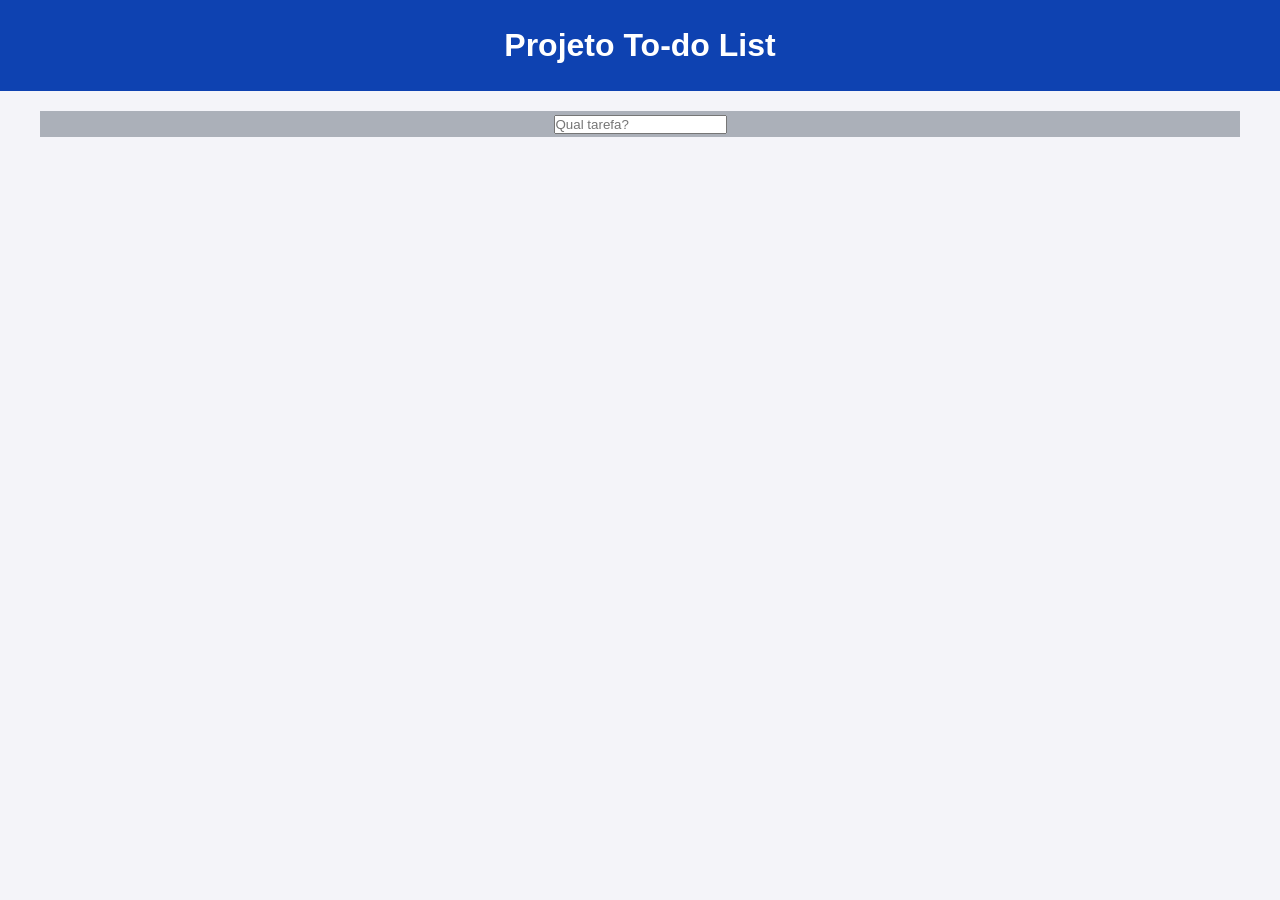
==== to-do/index.html @ 9c28d6f7 "projeto em andamento" ====
<!DOCTYPE html>
<html lang="pt">
<head>
    <meta charset="UTF-8">
    <meta name="viewport" content="width=device-width, initial-scale=1.0">
    <title>to-do</title>
    <link rel="stylesheet" href="style.css">
</head>
<body>
    <header class="cabeçalho">
        <h1 class="titulo">Projeto To-do List</h1>
    </header>
    <article class = "conteudo">
        <input class="campos" type="txt" id="nameTarefa" name = "nameT" placeholder="Qual tarefa?">
    </article>
</body>
</html>
---- to-do/style.css ----
*{
    padding: 0;
    margin: 0;
    box-sizing: border-box;
}
body { 
    font-family: 'Segoe UI', Tahoma, Geneva, Verdana, sans-serif; 
    background-color: #f4f4f9; 
    line-height: 1.6; 
}
.cabeçalho{
    background-color: #0e42b1; 
    color: white; 
    text-align: center; 
    padding: 20px 0;
}
.titulo{
    color: #ffffff
}
.conteudo{
    text-align: center;
    background-color: #abb0b9;
    margin: 20px 40px;
}
.campos{

}
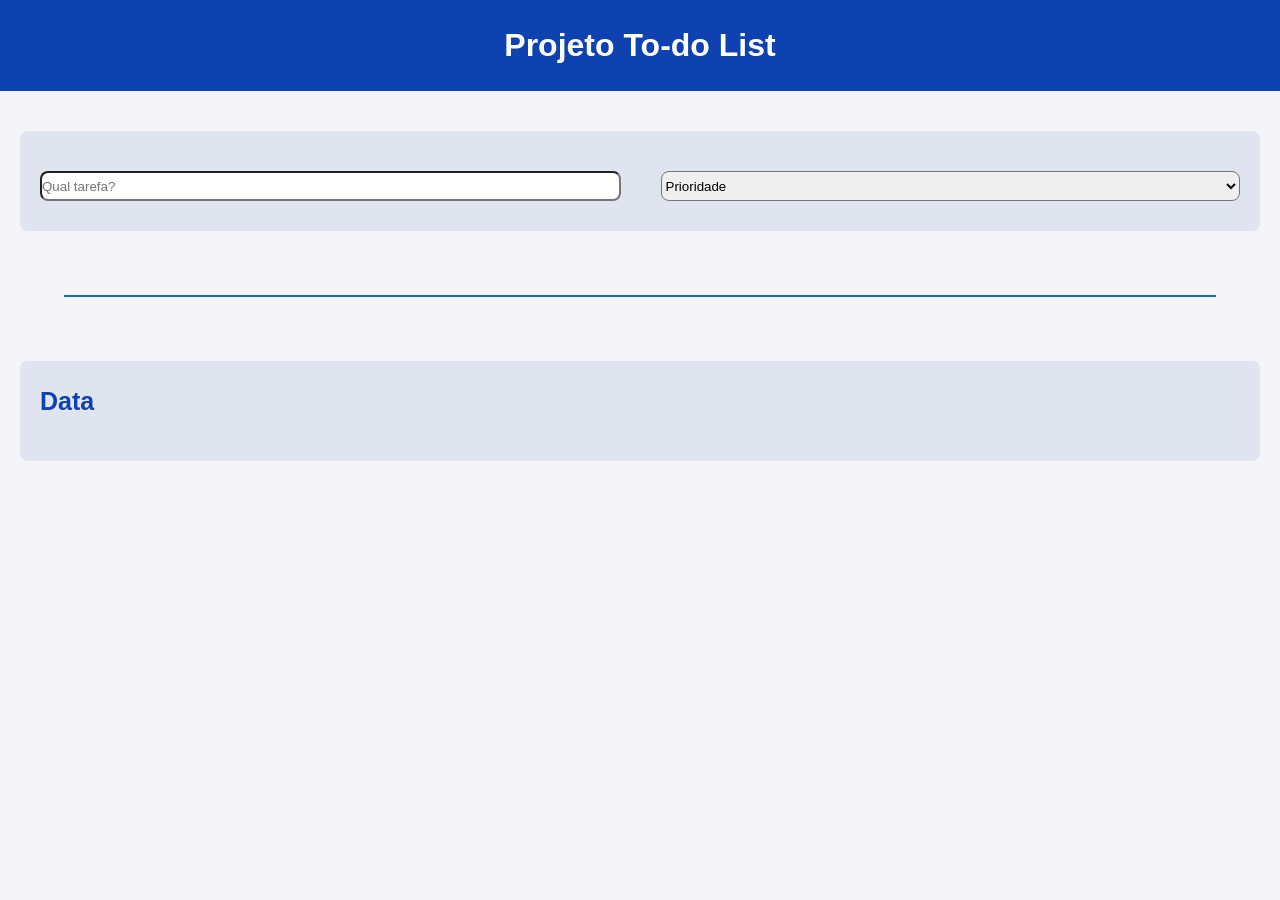
==== commit fd1a234b: "estilização" ====
--- a/to-do/index.html
+++ b/to-do/index.html
@@ -12,6 +12,17 @@
     </header>
     <article class = "conteudo">
         <input class="campos" type="txt" id="nameTarefa" name = "nameT" placeholder="Qual tarefa?">
+            <select class="campos">id = "prioridade" name = "prioridade"
+                <option value="">Prioridade</option>
+                <option value="Baixa">Baixa</option>
+                <option value="Média">Média</option>
+                <option value=""Alta>Alta</option>
+            </select>
+    </article>
+    <div class = "linhaHorizontal"></div>
+    <article class = "conteudo2">
+        <label class= "coluna1" for="Data">Data</label>
+        <label></label>
     </article>
 </body>
 </html>
--- a/to-do/style.css
+++ b/to-do/style.css
@@ -19,9 +19,42 @@
 }
 .conteudo{
     text-align: center;
-    background-color: #abb0b9;
-    margin: 20px 40px;
+    background-color: #dfe4ee;
+    margin: 40px 20px;
+    border-radius: 08px;
+    height: 100px;
+    display:flex;
 }
 .campos{
-
+    margin: 40px 20px;
+    border-radius: 08px;
+    height: 30%;
+    width: 100%;
+}
+.linhaHorizontal{
+    display: flex;
+    width: 90%;
+    border-bottom: 2px solid rgb(23, 101, 173);
+    align-items: center;
+    margin: 5% 5%;
+}
+.conteudo2{
+    background-color: #dfe4ee;
+    margin: 40px 20px;
+    border-radius: 08px;
+    height: 100px;
+    display:flex;
+    flex-direction: column;
+    gap: 20px;
+}
+.coluna1{
+    font-size: 25px;
+    font-weight: bold;
+    color: #0e42b1;
+    height: 30%;
+    width: 100%;
+    flex: 1;
+    padding: 20px;
+    box-sizing: border-box;
+    border: 1px;
 }
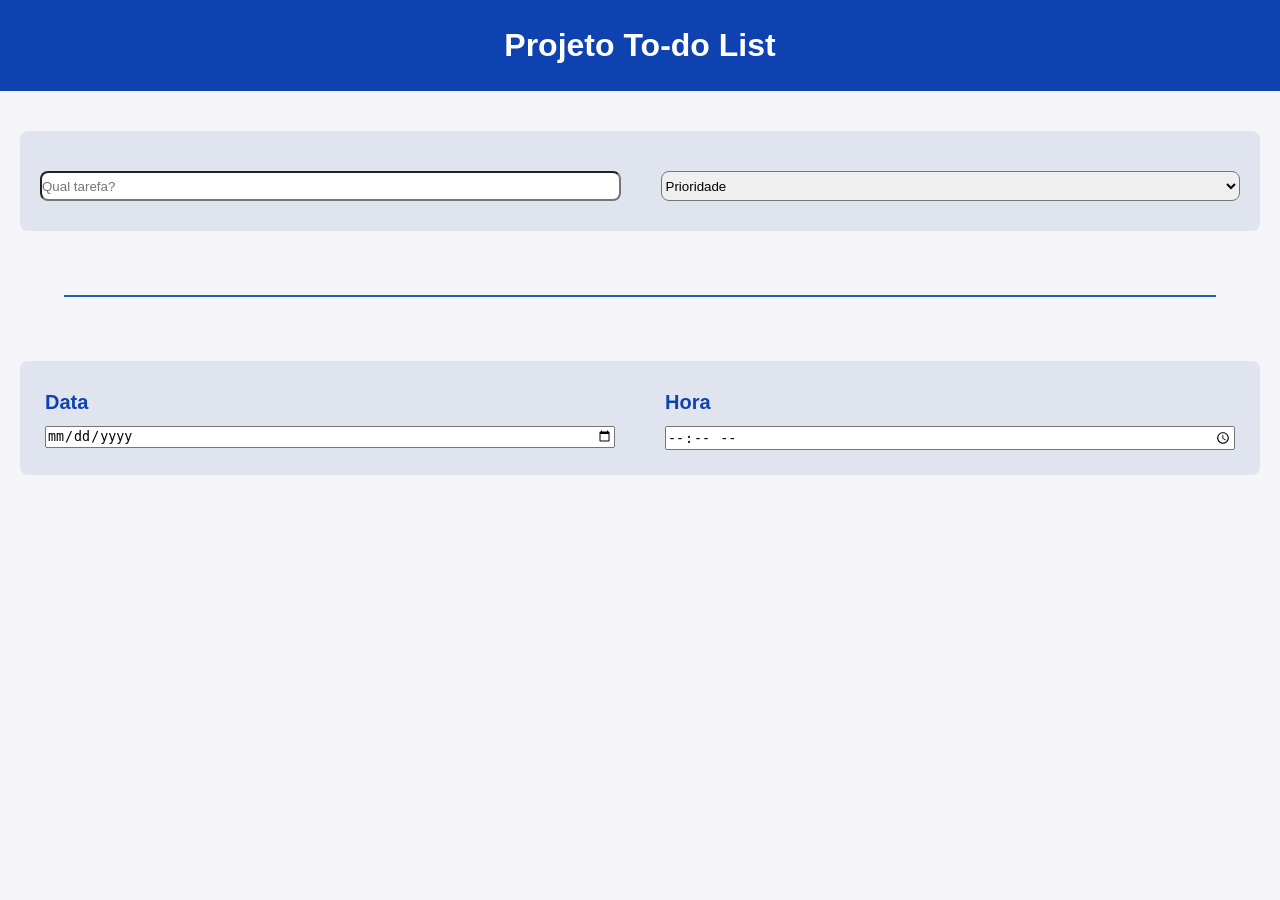
==== commit 129fcbe0: "arrumando colunas" ====
--- a/to-do/index.html
+++ b/to-do/index.html
@@ -1,28 +1,37 @@
 <!DOCTYPE html>
 <html lang="pt">
+
 <head>
     <meta charset="UTF-8">
     <meta name="viewport" content="width=device-width, initial-scale=1.0">
     <title>to-do</title>
     <link rel="stylesheet" href="style.css">
 </head>
+
 <body>
     <header class="cabeçalho">
         <h1 class="titulo">Projeto To-do List</h1>
     </header>
-    <article class = "conteudo">
-        <input class="campos" type="txt" id="nameTarefa" name = "nameT" placeholder="Qual tarefa?">
-            <select class="campos">id = "prioridade" name = "prioridade"
-                <option value="">Prioridade</option>
-                <option value="Baixa">Baixa</option>
-                <option value="Média">Média</option>
-                <option value=""Alta>Alta</option>
-            </select>
+    <article class="conteudo">
+        <input class="campos" type="txt" id="nameTarefa" name="nameT" placeholder="Qual tarefa?">
+        <select class="campos">id = "prioridade" name = "prioridade"
+            <option value="">Prioridade</option>
+            <option value="Baixa">Baixa</option>
+            <option value="Média">Média</option>
+            <option value="" Alta>Alta</option>
+        </select>
     </article>
-    <div class = "linhaHorizontal"></div>
-    <article class = "conteudo2">
-        <label class= "coluna1" for="Data">Data</label>
-        <label></label>
+    <div class="linhaHorizontal"></div>
+    <article class="conteudo2">
+        <div class="coluna1">
+            <label for="data">Data</label>
+            <input type="date" id="data" name="data">
+        </div>
+        <div class="coluna2">
+            <label for="hora">Hora</label>
+            <input type="time" id="hora" name="hora">
+        </div>
     </article>
 </body>
+
 </html>
--- a/to-do/style.css
+++ b/to-do/style.css
@@ -38,23 +38,26 @@
     align-items: center;
     margin: 5% 5%;
 }
-.conteudo2{
+.conteudo2 {
     background-color: #dfe4ee;
     margin: 40px 20px;
-    border-radius: 08px;
-    height: 100px;
-    display:flex;
-    flex-direction: column;
+    border-radius: 8px; 
+    display: flex;
+    flex-direction: row;
     gap: 20px;
+    padding: 10px; 
+    
 }
-.coluna1{
-    font-size: 25px;
+
+.coluna1, .coluna2 {
+    font-size: 20px; 
     font-weight: bold;
     color: #0e42b1;
-    height: 30%;
-    width: 100%;
-    flex: 1;
-    padding: 20px;
+    flex: 1; 
+    padding: 15px;
     box-sizing: border-box;
-    border: 1px;
+    display: flex;
+    flex-direction: column;
+    gap: 8px; 
+
 }
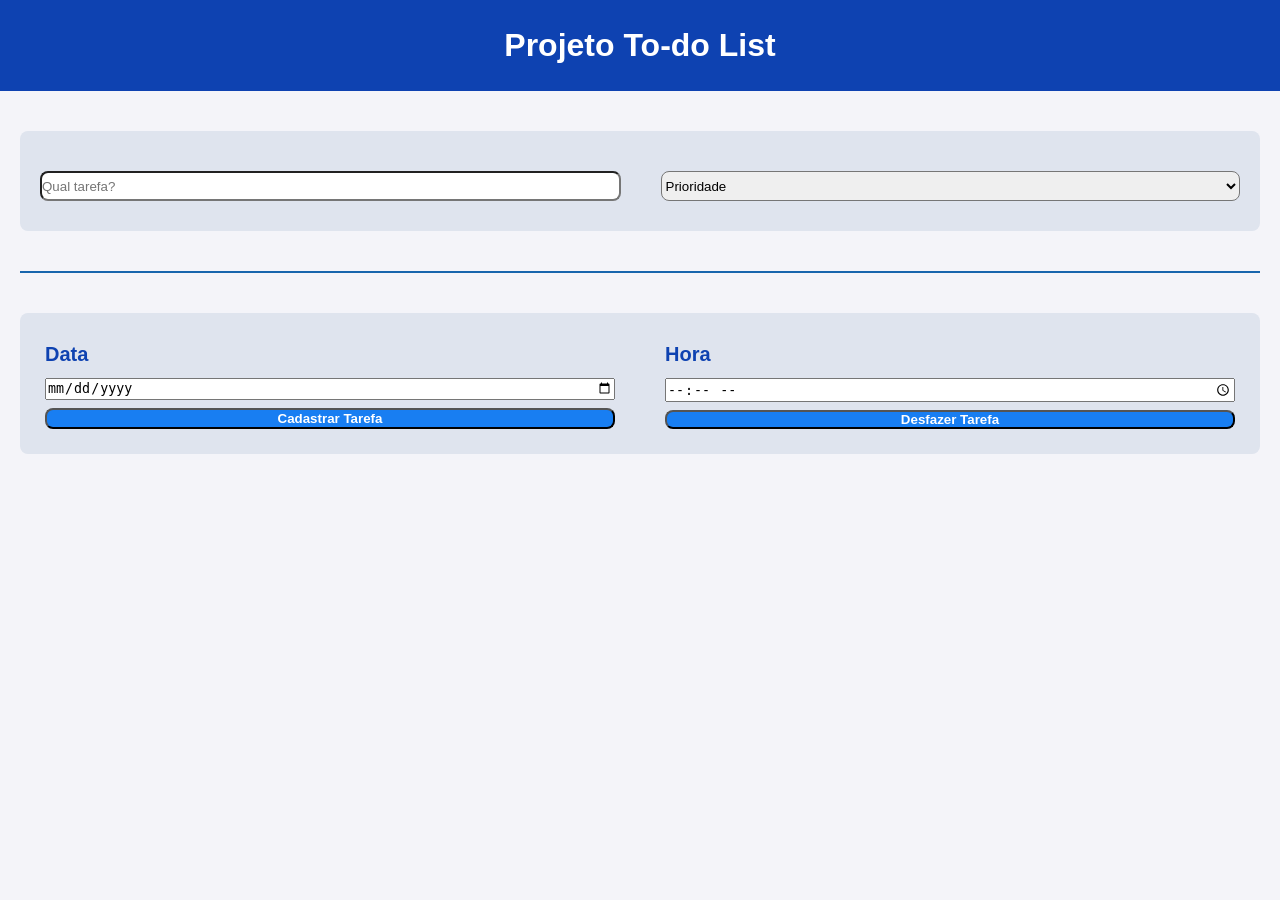
==== commit 27d83707: "adicionado botoes" ====
--- a/to-do/index.html
+++ b/to-do/index.html
@@ -26,10 +26,12 @@
         <div class="coluna1">
             <label for="data">Data</label>
             <input type="date" id="data" name="data">
+            <button class="botoes">Cadastrar Tarefa</button>
         </div>
         <div class="coluna2">
             <label for="hora">Hora</label>
             <input type="time" id="hora" name="hora">
+            <button class ="botoes">Desfazer Tarefa</button>
         </div>
     </article>
 </body>
--- a/to-do/style.css
+++ b/to-do/style.css
@@ -33,22 +33,19 @@
 }
 .linhaHorizontal{
     display: flex;
-    width: 90%;
-    border-bottom: 2px solid rgb(23, 101, 173);
-    align-items: center;
-    margin: 5% 5%;
+    text-align: center;
+    border-bottom: 2px solid #1765ad;
+    margin: 30px 20px;
 }
 .conteudo2 {
     background-color: #dfe4ee;
     margin: 40px 20px;
-    border-radius: 8px; 
+    border-radius: 8px;
     display: flex;
     flex-direction: row;
     gap: 20px;
-    padding: 10px; 
-    
+    padding: 10px;
 }
-
 .coluna1, .coluna2 {
     font-size: 20px; 
     font-weight: bold;
@@ -59,5 +56,11 @@
     display: flex;
     flex-direction: column;
     gap: 8px; 
-
+}
+.botoes{
+    border-radius: 8px;
+    background-color: #107af3f5;
+    font-weight: bold;
+    height: 30%;
+    color:#ffffff;
 }
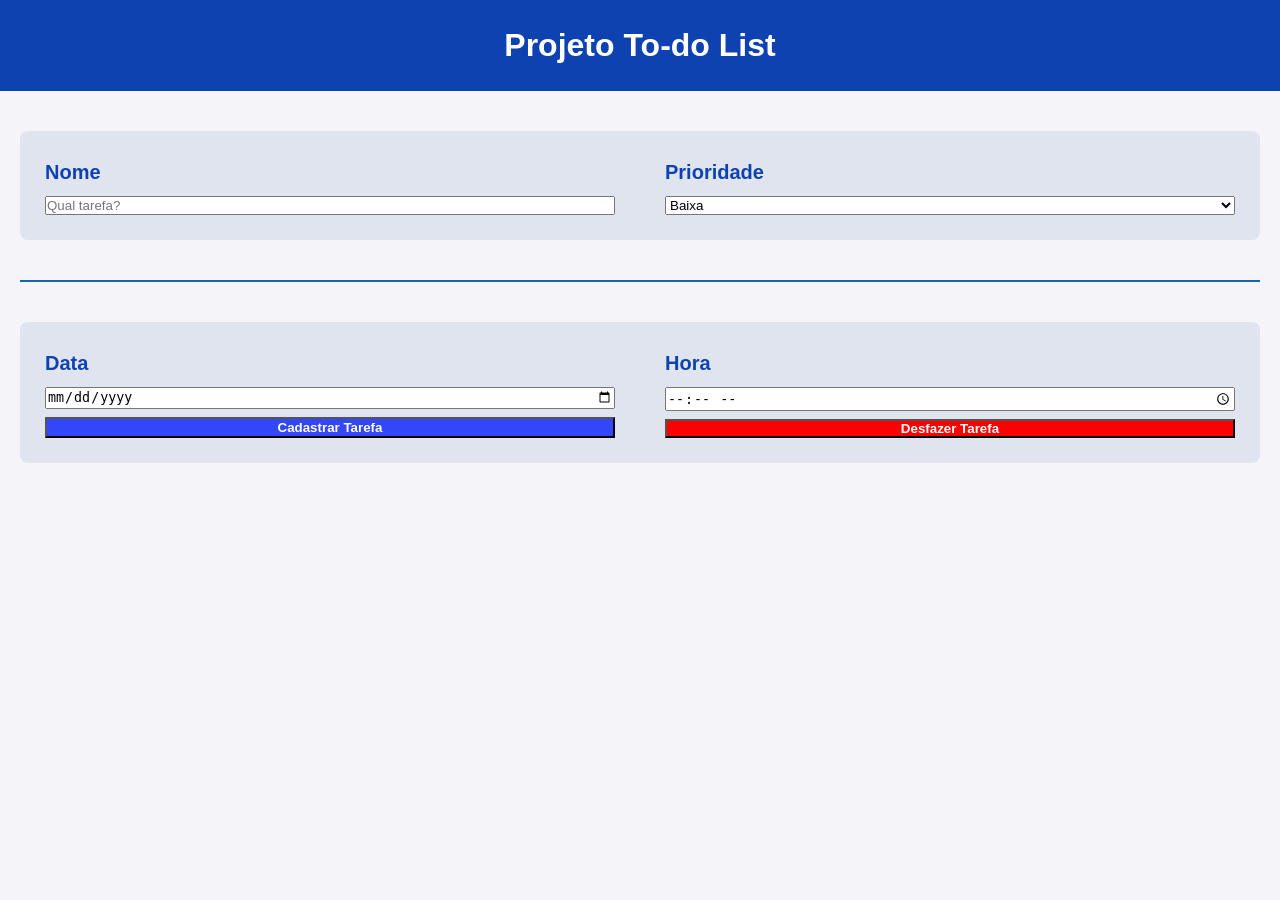
==== commit 3909e859: "implementado função dos botões" ====
--- a/to-do/index.html
+++ b/to-do/index.html
@@ -13,27 +13,34 @@
         <h1 class="titulo">Projeto To-do List</h1>
     </header>
     <article class="conteudo">
-        <input class="campos" type="txt" id="nameTarefa" name="nameT" placeholder="Qual tarefa?">
-        <select class="campos">id = "prioridade" name = "prioridade"
-            <option value="">Prioridade</option>
-            <option value="Baixa">Baixa</option>
-            <option value="Média">Média</option>
-            <option value="" Alta>Alta</option>
-        </select>
+        <div class ="coluna1">
+            <label for="NomeTarefa">Nome</label>
+            <input type="text" id="nameTarefa" name="nameT" placeholder="Qual tarefa?">
+        </div>
+        <div class="coluna2">
+            <label for="Prioridade">Prioridade</label>
+            <select id="prioridade" name="prioridade">
+                <option value="Baixa">Baixa</option>
+                <option value="Média">Média</option>
+                <option value="Alta">Alta</option>
+            </select></div>
     </article>
     <div class="linhaHorizontal"></div>
     <article class="conteudo2">
         <div class="coluna1">
             <label for="data">Data</label>
             <input type="date" id="data" name="data">
-            <button class="botoes">Cadastrar Tarefa</button>
+            <button class="botao1" id="botaoCadastra" name="botaoCadastra">Cadastrar Tarefa</button>
         </div>
         <div class="coluna2">
             <label for="hora">Hora</label>
             <input type="time" id="hora" name="hora">
-            <button class ="botoes">Desfazer Tarefa</button>
+            <button class="botao2" id="botaoDesfaz" name="botaoDesfaz">Desfazer Tarefa</button>
         </div>
     </article>
+
+    <div id="lista-tarefas" class="lista-container"></div>
+    <script src="script.js"></script>
 </body>
 
 </html>
--- a/to-do/style.css
+++ b/to-do/style.css
@@ -18,17 +18,17 @@
     color: #ffffff
 }
 .conteudo{
-    text-align: center;
     background-color: #dfe4ee;
     margin: 40px 20px;
     border-radius: 08px;
-    height: 100px;
-    display:flex;
+    display: flex;
+    flex-direction: row;
+    gap: 20px;
+    padding: 10px;
 }
 .campos{
     margin: 40px 20px;
     border-radius: 08px;
-    height: 30%;
     width: 100%;
 }
 .linhaHorizontal{
@@ -57,10 +57,56 @@
     flex-direction: column;
     gap: 8px; 
 }
-.botoes{
-    border-radius: 8px;
-    background-color: #107af3f5;
+.botao1{
+    background-color: #3246fa;
     font-weight: bold;
     height: 30%;
-    color:#ffffff;
+    color: #ffffff;
+}
+.botao2{
+    background-color: #ff0000;
+    font-weight: bold;
+    height: 60%;
+    color: #ffffff;
+}
+.botao3{
+    background-color: #04ff04;
+    font-weight: bold;
+    height: 30%;
+    width: 60%;
+    color: #ffffff;
+    border-radius: 8px;
+}
+.card-tarefa {
+  background-color: #dbdde2;
+  color: #0e42b1;
+  border-radius: 8px;
+  padding: 12px;
+  margin-top: 10px;
+  margin: 40px 20px;
+  box-shadow: 0 2px 4px rgba(0, 0, 0, 0.1);
+  display: flex;
+  justify-content: space-between;
+}
+@keyframes blink-animation {
+    0% { opacity: 1; transform: scale(1); }
+    50% { opacity: 0.4; transform: scale(1.05); }
+    100% { opacity: 1; transform: scale(1); }
+}
+
+.alert-badge {
+    display: none; 
+    font-size: 0.75rem;
+    font-weight: 800;
+    color: white;
+    background-color: #ff0000; 
+    padding: 4px 10px;
+    border-radius: 4px;
+    margin-left: auto;
+    align-self: center; 
+    animation: blink-animation 1s infinite ease-in-out; 
+    box-shadow: 0 0 8px rgba(231, 76, 60, 0.6);
+}
+.card-tarefa.is-due-now:not(.completed) .alert-badge {
+    display: inline-block;
 }
